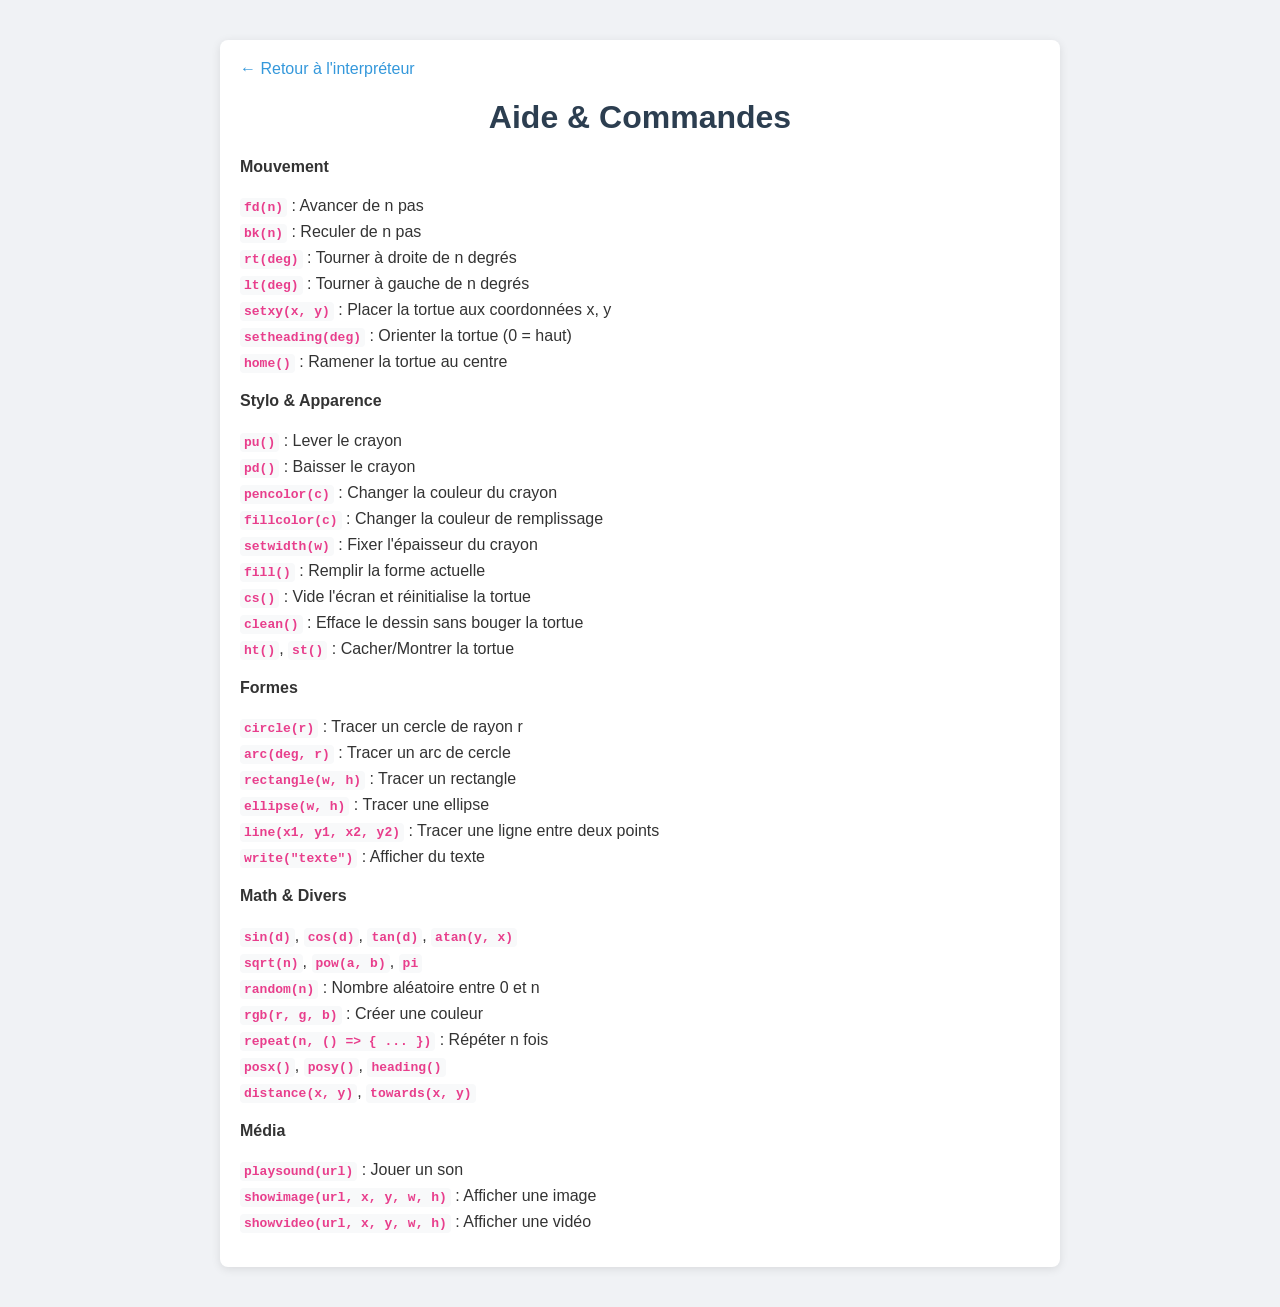
==== help.html @ 1d717be7 "Refactor Logo interpreter into modular files - Split code into canva.js, syntaxe.js, library.js, edi" ====
<!DOCTYPE html>
<html lang="fr">
<head>
    <meta charset="UTF-8">
    <meta name="viewport" content="width=device-width, initial-scale=1.0">
    <title>Aide & Commandes - Logo JS</title>
    <link rel="stylesheet" href="style.css">
    <style>
        body { padding: 40px; }
        .help-container { max-width: 800px; margin: 0 auto; background: white; padding: 20px; border-radius: 8px; box-shadow: 0 2px 10px rgba(0,0,0,0.1); }
        h1 { text-align: center; color: #2c3e50; }
        .back-link { display: block; margin-bottom: 20px; color: #3498db; text-decoration: none; }
    </style>
</head>
<body>
    <div class="help-container">
        <a href="index.html" class="back-link">← Retour à l'interpréteur</a>
        <h1>Aide & Commandes</h1>
        <div class="help-grid">
            <div>
                <h4>Mouvement</h4>
                <ul>
                    <li><code>fd(n)</code> : Avancer de n pas</li>
                    <li><code>bk(n)</code> : Reculer de n pas</li>
                    <li><code>rt(deg)</code> : Tourner à droite de n degrés</li>
                    <li><code>lt(deg)</code> : Tourner à gauche de n degrés</li>
                    <li><code>setxy(x, y)</code> : Placer la tortue aux coordonnées x, y</li>
                    <li><code>setheading(deg)</code> : Orienter la tortue (0 = haut)</li>
                    <li><code>home()</code> : Ramener la tortue au centre</li>
                </ul>
                <h4>Stylo & Apparence</h4>
                <ul>
                    <li><code>pu()</code> : Lever le crayon</li>
                    <li><code>pd()</code> : Baisser le crayon</li>
                    <li><code>pencolor(c)</code> : Changer la couleur du crayon</li>
                    <li><code>fillcolor(c)</code> : Changer la couleur de remplissage</li>
                    <li><code>setwidth(w)</code> : Fixer l'épaisseur du crayon</li>
                    <li><code>fill()</code> : Remplir la forme actuelle</li>
                    <li><code>cs()</code> : Vide l'écran et réinitialise la tortue</li>
                    <li><code>clean()</code> : Efface le dessin sans bouger la tortue</li>
                    <li><code>ht()</code>, <code>st()</code> : Cacher/Montrer la tortue</li>
                </ul>
            </div>
            <div>
                <h4>Formes</h4>
                <ul>
                    <li><code>circle(r)</code> : Tracer un cercle de rayon r</li>
                    <li><code>arc(deg, r)</code> : Tracer un arc de cercle</li>
                    <li><code>rectangle(w, h)</code> : Tracer un rectangle</li>
                    <li><code>ellipse(w, h)</code> : Tracer une ellipse</li>
                    <li><code>line(x1, y1, x2, y2)</code> : Tracer une ligne entre deux points</li>
                    <li><code>write("texte")</code> : Afficher du texte</li>
                </ul>
                <h4>Math & Divers</h4>
                <ul>
                    <li><code>sin(d)</code>, <code>cos(d)</code>, <code>tan(d)</code>, <code>atan(y, x)</code></li>
                    <li><code>sqrt(n)</code>, <code>pow(a, b)</code>, <code>pi</code></li>
                    <li><code>random(n)</code> : Nombre aléatoire entre 0 et n</li>
                    <li><code>rgb(r, g, b)</code> : Créer une couleur</li>
                    <li><code>repeat(n, () => { ... })</code> : Répéter n fois</li>
                    <li><code>posx()</code>, <code>posy()</code>, <code>heading()</code></li>
                    <li><code>distance(x, y)</code>, <code>towards(x, y)</code></li>
                </ul>
                <h4>Média</h4>
                <ul>
                    <li><code>playsound(url)</code> : Jouer un son</li>
                    <li><code>showimage(url, x, y, w, h)</code> : Afficher une image</li>
                    <li><code>showvideo(url, x, y, w, h)</code> : Afficher une vidéo</li>
                </ul>
            </div>
        </div>
    </div>
</body>
</html>
---- style.css ----
body {
    font-family: 'Segoe UI', Tahoma, Geneva, Verdana, sans-serif;
    margin: 0;
    padding: 0;
    background-color: #f0f2f5;
    color: #333;
}

.container {
    max-width: 1200px;
    margin: 0 auto;
    padding: 20px;
}

header {
    text-align: center;
    margin-bottom: 20px;
}

h1 {
    color: #2c3e50;
}

main {
    display: flex;
    gap: 20px;
    flex-wrap: wrap;
    justify-content: center;
}

.canvas-area {
    background-color: #fff;
    box-shadow: 0 4px 6px rgba(0,0,0,0.1);
    border-radius: 8px;
    overflow: hidden;
    line-height: 0;
    position: relative;
    width: 600px;
    height: 600px;
}

canvas {
    background-color: transparent;
    display: block;
    position: absolute;
    top: 0;
    left: 0;
}

#turtleCanvas {
    background-color: #fff;
}

#turtleLayer {
    pointer-events: none;
}

.controls {
    flex: 1;
    min-width: 400px;
    display: flex;
    flex-direction: column;
    gap: 20px;
}

.editor-section, .examples-section {
    background-color: #fff;
    padding: 20px;
    border-radius: 8px;
    box-shadow: 0 4px 6px rgba(0,0,0,0.1);
}

.editor-header {
    display: flex;
    justify-content: space-between;
    align-items: center;
    margin-bottom: 10px;
}

.editor-header h3 {
    margin-bottom: 0;
    border-bottom: none;
    padding-bottom: 0;
}

.help-link {
    color: #3498db;
    text-decoration: none;
    font-weight: bold;
    font-size: 14px;
}

.help-link:hover {
    text-decoration: underline;
}

.examples-grid {
    display: flex;
    flex-wrap: wrap;
    gap: 10px;
}

h3 {
    margin-top: 0;
    color: #34495e;
    border-bottom: 2px solid #eee;
    padding-bottom: 10px;
}

textarea {
    width: 100%;
    height: 200px;
    font-family: 'Courier New', Courier, monospace;
    font-size: 14px;
    padding: 10px;
    border: 1px solid #ccc;
    border-radius: 4px;
    resize: vertical;
    box-sizing: border-box;
}

.buttons {
    margin-top: 10px;
    display: flex;
    gap: 10px;
}

button {
    padding: 10px 20px;
    font-size: 14px;
    cursor: pointer;
    border: none;
    border-radius: 4px;
    background-color: #ecf0f1;
    transition: background-color 0.2s;
}

button:hover {
    background-color: #bdc3c7;
}

button.primary {
    background-color: #3498db;
    color: white;
}

button.primary:hover {
    background-color: #2980b9;
}

ul {
    list-style: none;
    padding: 0;
}

li {
    margin-bottom: 8px;
}

code {
    background-color: #f8f9fa;
    padding: 2px 4px;
    border-radius: 4px;
    color: #e83e8c;
    font-weight: bold;
}

.examples {
    margin-top: 20px;
}

.example-btn {
    margin-right: 5px;
    margin-bottom: 5px;
    font-size: 12px;
    padding: 5px 10px;
}
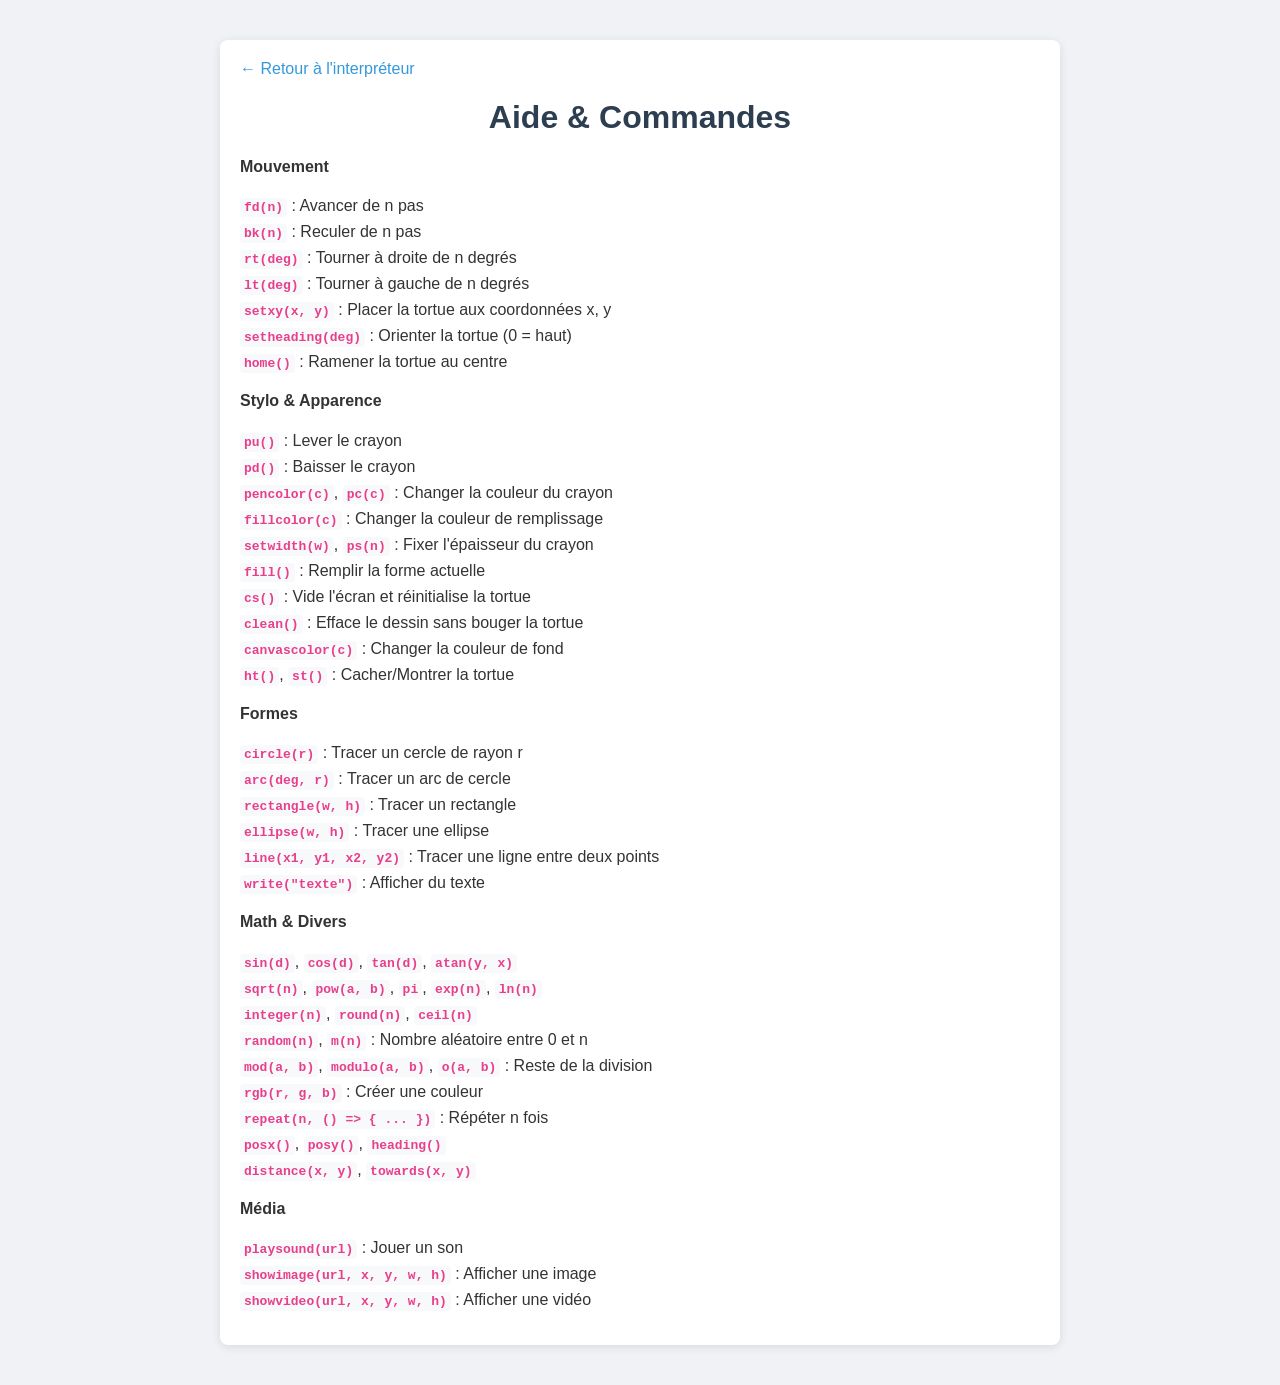
==== commit aa744857: "Add requested Logo aliases and math functions - Added pc(name) as alias for pencolor. - Added ps(n) " ====
--- a/help.html
+++ b/help.html
@@ -32,12 +32,13 @@
                 <ul>
                     <li><code>pu()</code> : Lever le crayon</li>
                     <li><code>pd()</code> : Baisser le crayon</li>
-                    <li><code>pencolor(c)</code> : Changer la couleur du crayon</li>
+                    <li><code>pencolor(c)</code>, <code>pc(c)</code> : Changer la couleur du crayon</li>
                     <li><code>fillcolor(c)</code> : Changer la couleur de remplissage</li>
-                    <li><code>setwidth(w)</code> : Fixer l'épaisseur du crayon</li>
+                    <li><code>setwidth(w)</code>, <code>ps(n)</code> : Fixer l'épaisseur du crayon</li>
                     <li><code>fill()</code> : Remplir la forme actuelle</li>
                     <li><code>cs()</code> : Vide l'écran et réinitialise la tortue</li>
                     <li><code>clean()</code> : Efface le dessin sans bouger la tortue</li>
+                    <li><code>canvascolor(c)</code> : Changer la couleur de fond</li>
                     <li><code>ht()</code>, <code>st()</code> : Cacher/Montrer la tortue</li>
                 </ul>
             </div>
@@ -54,8 +55,10 @@
                 <h4>Math & Divers</h4>
                 <ul>
                     <li><code>sin(d)</code>, <code>cos(d)</code>, <code>tan(d)</code>, <code>atan(y, x)</code></li>
-                    <li><code>sqrt(n)</code>, <code>pow(a, b)</code>, <code>pi</code></li>
-                    <li><code>random(n)</code> : Nombre aléatoire entre 0 et n</li>
+                    <li><code>sqrt(n)</code>, <code>pow(a, b)</code>, <code>pi</code>, <code>exp(n)</code>, <code>ln(n)</code></li>
+                    <li><code>integer(n)</code>, <code>round(n)</code>, <code>ceil(n)</code></li>
+                    <li><code>random(n)</code>, <code>m(n)</code> : Nombre aléatoire entre 0 et n</li>
+                    <li><code>mod(a, b)</code>, <code>modulo(a, b)</code>, <code>o(a, b)</code> : Reste de la division</li>
                     <li><code>rgb(r, g, b)</code> : Créer une couleur</li>
                     <li><code>repeat(n, () => { ... })</code> : Répéter n fois</li>
                     <li><code>posx()</code>, <code>posy()</code>, <code>heading()</code></li>
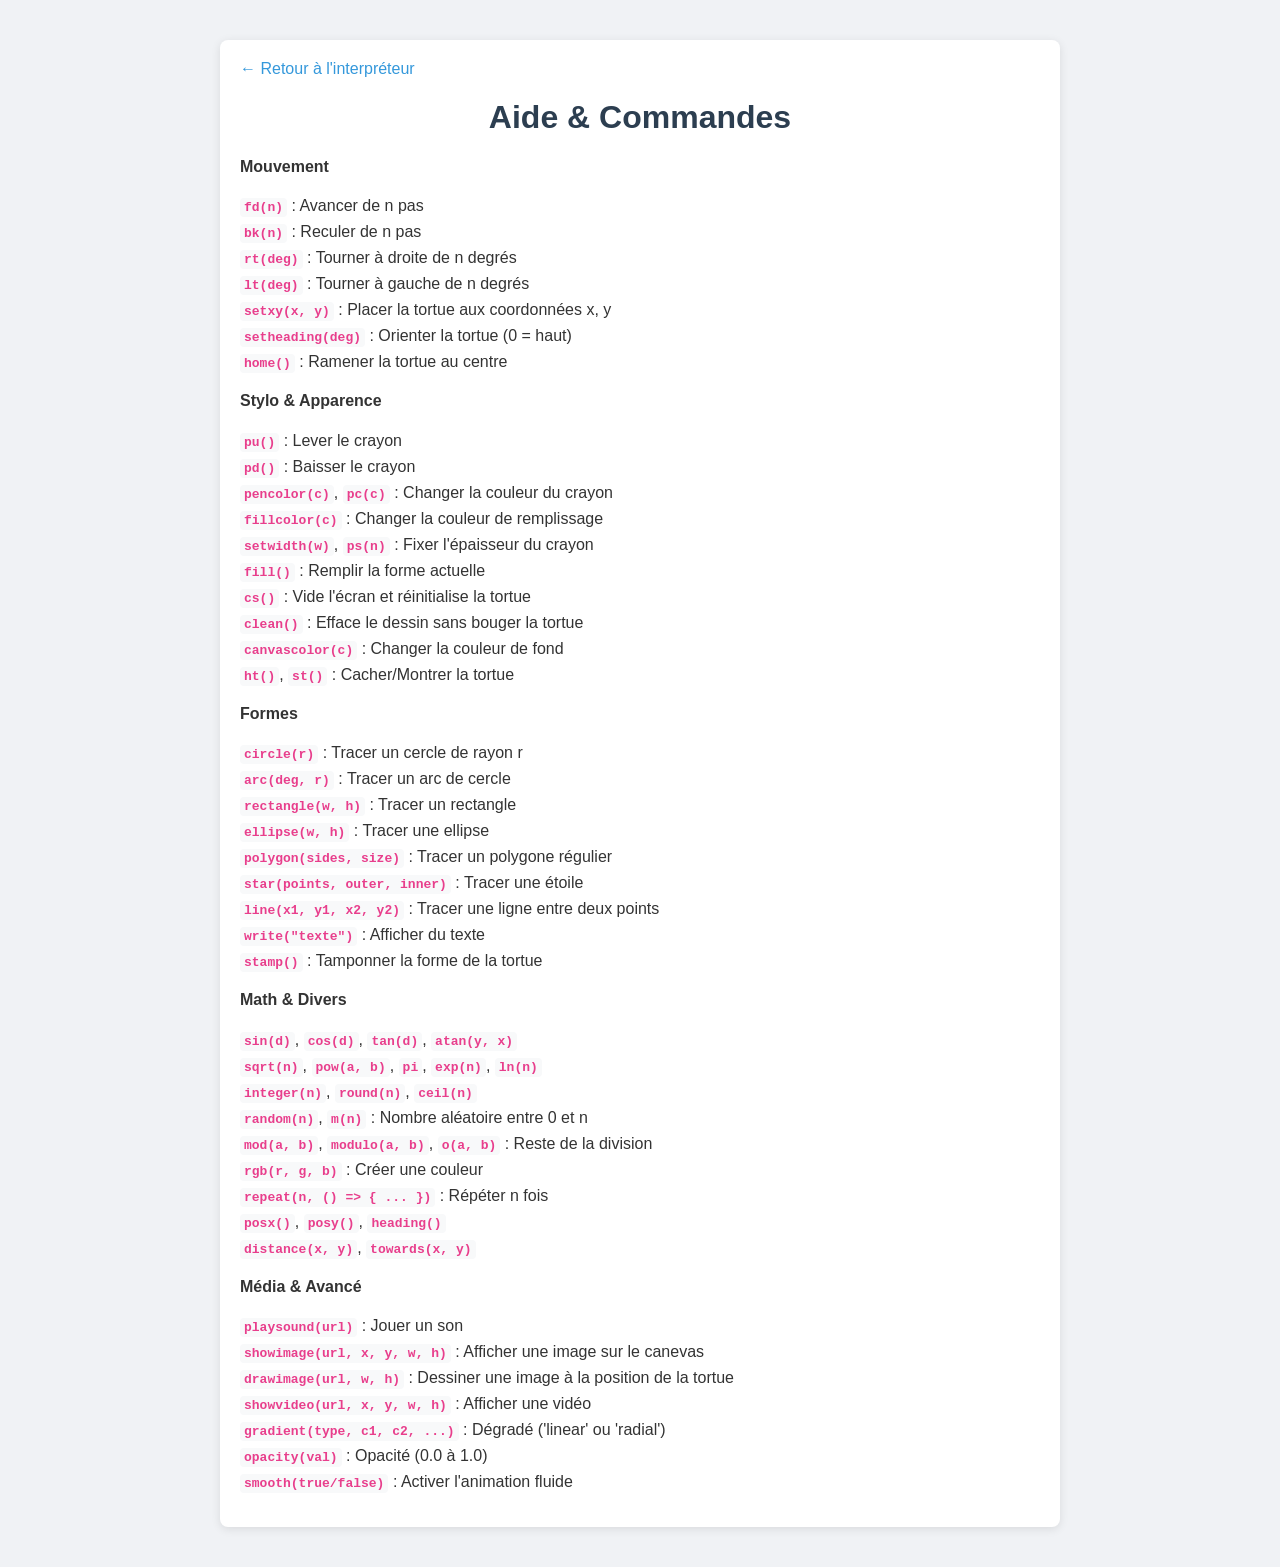
==== commit 59433a80: "Implement Logo Interpreter with JavaScript syntax - Create a modular architecture with separate file" ====
--- a/help.html
+++ b/help.html
@@ -49,8 +49,11 @@
                     <li><code>arc(deg, r)</code> : Tracer un arc de cercle</li>
                     <li><code>rectangle(w, h)</code> : Tracer un rectangle</li>
                     <li><code>ellipse(w, h)</code> : Tracer une ellipse</li>
+                    <li><code>polygon(sides, size)</code> : Tracer un polygone régulier</li>
+                    <li><code>star(points, outer, inner)</code> : Tracer une étoile</li>
                     <li><code>line(x1, y1, x2, y2)</code> : Tracer une ligne entre deux points</li>
                     <li><code>write("texte")</code> : Afficher du texte</li>
+                    <li><code>stamp()</code> : Tamponner la forme de la tortue</li>
                 </ul>
                 <h4>Math & Divers</h4>
                 <ul>
@@ -64,11 +67,15 @@
                     <li><code>posx()</code>, <code>posy()</code>, <code>heading()</code></li>
                     <li><code>distance(x, y)</code>, <code>towards(x, y)</code></li>
                 </ul>
-                <h4>Média</h4>
+                <h4>Média & Avancé</h4>
                 <ul>
                     <li><code>playsound(url)</code> : Jouer un son</li>
-                    <li><code>showimage(url, x, y, w, h)</code> : Afficher une image</li>
+                    <li><code>showimage(url, x, y, w, h)</code> : Afficher une image sur le canevas</li>
+                    <li><code>drawimage(url, w, h)</code> : Dessiner une image à la position de la tortue</li>
                     <li><code>showvideo(url, x, y, w, h)</code> : Afficher une vidéo</li>
+                    <li><code>gradient(type, c1, c2, ...)</code> : Dégradé ('linear' ou 'radial')</li>
+                    <li><code>opacity(val)</code> : Opacité (0.0 à 1.0)</li>
+                    <li><code>smooth(true/false)</code> : Activer l'animation fluide</li>
                 </ul>
             </div>
         </div>
--- a/style.css
+++ b/style.css
@@ -1,9 +1,51 @@
+:root {
+    --bg-color: #f0f2f5;
+    --text-color: #333;
+    --panel-bg: #fff;
+    --border-color: #eee;
+    --btn-bg: #ecf0f1;
+    --btn-hover: #bdc3c7;
+    --terminal-bg: #2d2d2d;
+    --terminal-text: #f0f0f0;
+    --primary-color: #3498db;
+    --primary-hover: #2980b9;
+    --shadow: 0 4px 6px rgba(0,0,0,0.1);
+    /* Syntax Highlighting Light */
+    --hl-keyword: #0000ff; /* Bleu */
+    --hl-command: #00008b; /* Bleu foncé */
+    --hl-string: #008000; /* Vert */
+    --hl-number: #808080; /* Gris */
+    --hl-comment: #a52a2a; /* Marron */
+    --hl-operator: #ff0000; /* Rouge */
+    --hl-unknown: #87ceeb; /* Bleu ciel */
+}
+
+body.dark-mode {
+    --bg-color: #1a1a1a;
+    --text-color: #e0e0e0;
+    --panel-bg: #2d2d2d;
+    --border-color: #444;
+    --btn-bg: #3d3d3d;
+    --btn-hover: #555;
+    --terminal-bg: #1e1e1e;
+    --terminal-text: #d4d4d4;
+    /* Syntax Highlighting Dark (Inverted/Adjusted for visibility) */
+    --hl-keyword: #569cd6; /* Bleu clair */
+    --hl-command: #4fc1ff; /* Bleu plus clair */
+    --hl-string: #6a9955; /* Vert plus clair */
+    --hl-number: #b5cea8; /* Gris clair/vert */
+    --hl-comment: #ce9178; /* Marron clair */
+    --hl-operator: #f44747; /* Rouge clair */
+    --hl-unknown: #9cdcfe; /* Bleu ciel clair */
+}
+
 body {
     font-family: 'Segoe UI', Tahoma, Geneva, Verdana, sans-serif;
     margin: 0;
     padding: 0;
-    background-color: #f0f2f5;
-    color: #333;
+    background-color: var(--bg-color);
+    color: var(--text-color);
+    transition: background-color 0.3s, color 0.3s;
 }
 
 .container {
@@ -29,8 +71,8 @@
 }
 
 .canvas-area {
-    background-color: #fff;
-    box-shadow: 0 4px 6px rgba(0,0,0,0.1);
+    background-color: var(--panel-bg);
+    box-shadow: var(--shadow);
     border-radius: 8px;
     overflow: hidden;
     line-height: 0;
@@ -64,10 +106,10 @@
 }
 
 .editor-section, .examples-section {
-    background-color: #fff;
+    background-color: var(--panel-bg);
     padding: 20px;
     border-radius: 8px;
-    box-shadow: 0 4px 6px rgba(0,0,0,0.1);
+    box-shadow: var(--shadow);
 }
 
 .editor-header {
@@ -107,17 +149,65 @@
     padding-bottom: 10px;
 }
 
-textarea {
+#editor-container {
+    position: relative;
     width: 100%;
-    height: 200px;
+    height: 250px;
+    border: 1px solid var(--border-color);
+    border-radius: 4px;
+    overflow: hidden;
+    background-color: var(--panel-bg);
+}
+
+#codeEditor, #highlighting {
+    margin: 0;
+    padding: 10px;
+    border: 0;
+    width: 100%;
+    height: 100%;
+    position: absolute;
+    top: 0;
+    left: 0;
     font-family: 'Courier New', Courier, monospace;
     font-size: 14px;
-    padding: 10px;
-    border: 1px solid #ccc;
-    border-radius: 4px;
-    resize: vertical;
+    line-height: 1.5;
+    tab-size: 2;
     box-sizing: border-box;
-}
+    white-space: pre;
+    word-wrap: normal;
+    overflow: auto;
+}
+
+#codeEditor {
+    z-index: 1;
+    color: transparent;
+    background: transparent;
+    caret-color: var(--text-color);
+    resize: none;
+}
+
+#highlighting {
+    z-index: 0;
+    pointer-events: none;
+}
+
+#highlighting-content {
+    font-family: inherit;
+    font-size: inherit;
+    background-color: transparent;
+    padding: 0;
+    color: inherit;
+    font-weight: normal;
+}
+
+/* Token Styles */
+.hl-keyword { color: var(--hl-keyword); font-weight: bold; }
+.hl-command { color: var(--hl-command); }
+.hl-string { color: var(--hl-string); }
+.hl-number { color: var(--hl-number); }
+.hl-comment { color: var(--hl-comment); font-style: italic; }
+.hl-operator { color: var(--hl-operator); }
+.hl-unknown { color: var(--hl-unknown); }
 
 .buttons {
     margin-top: 10px;
@@ -131,21 +221,50 @@
     cursor: pointer;
     border: none;
     border-radius: 4px;
-    background-color: #ecf0f1;
-    transition: background-color 0.2s;
+    background-color: var(--btn-bg);
+    color: var(--text-color);
+    transition: background-color 0.2s, color 0.2s;
 }
 
 button:hover {
-    background-color: #bdc3c7;
+    background-color: var(--btn-hover);
 }
 
 button.primary {
-    background-color: #3498db;
+    background-color: var(--primary-color);
     color: white;
 }
 
 button.primary:hover {
-    background-color: #2980b9;
+    background-color: var(--primary-hover);
+}
+
+.toolbar {
+    display: flex;
+    gap: 5px;
+    margin-bottom: 10px;
+    padding-bottom: 5px;
+    border-bottom: 1px solid var(--border-color);
+}
+
+.toolbar button, .help-link-icon {
+    padding: 8px 12px;
+    font-size: 16px;
+    background-color: transparent;
+    border: 1px solid transparent;
+}
+
+.toolbar button:hover, .help-link-icon:hover {
+    background-color: var(--btn-hover);
+    border-color: var(--border-color);
+}
+
+.help-link-icon {
+    color: var(--primary-color);
+    text-decoration: none;
+    display: flex;
+    align-items: center;
+    border-radius: 4px;
 }
 
 ul {
@@ -175,3 +294,58 @@
     font-size: 12px;
     padding: 5px 10px;
 }
+
+.terminal-section {
+    margin-top: 20px;
+    background-color: var(--terminal-bg);
+    color: var(--terminal-text);
+    border-radius: 4px;
+    font-family: 'Consolas', 'Monaco', 'Courier New', monospace;
+    font-size: 13px;
+    display: flex;
+    flex-direction: column;
+    overflow: hidden;
+    border: 1px solid var(--border-color);
+}
+
+.terminal-header {
+    background-color: var(--panel-bg);
+    color: var(--text-color);
+    padding: 5px 10px;
+    display: flex;
+    justify-content: space-between;
+    align-items: center;
+    border-bottom: 1px solid var(--border-color);
+    font-weight: bold;
+    font-size: 12px;
+}
+
+#terminalOutput {
+    padding: 10px;
+    height: 120px;
+    overflow-y: auto;
+    white-space: pre-wrap;
+    word-wrap: break-word;
+}
+
+.terminal-msg {
+    margin-bottom: 4px;
+    border-left: 3px solid transparent;
+    padding-left: 8px;
+}
+
+.terminal-log { border-left-color: #569cd6; }
+.terminal-error { border-left-color: #f44747; color: #f44747; }
+.terminal-warn { border-left-color: #cca700; color: #cca700; }
+
+#clearTerminalBtn {
+    background: transparent;
+    padding: 2px 5px;
+    font-size: 12px;
+    color: var(--text-color);
+    width: auto;
+}
+
+#clearTerminalBtn:hover {
+    color: #f44747;
+}
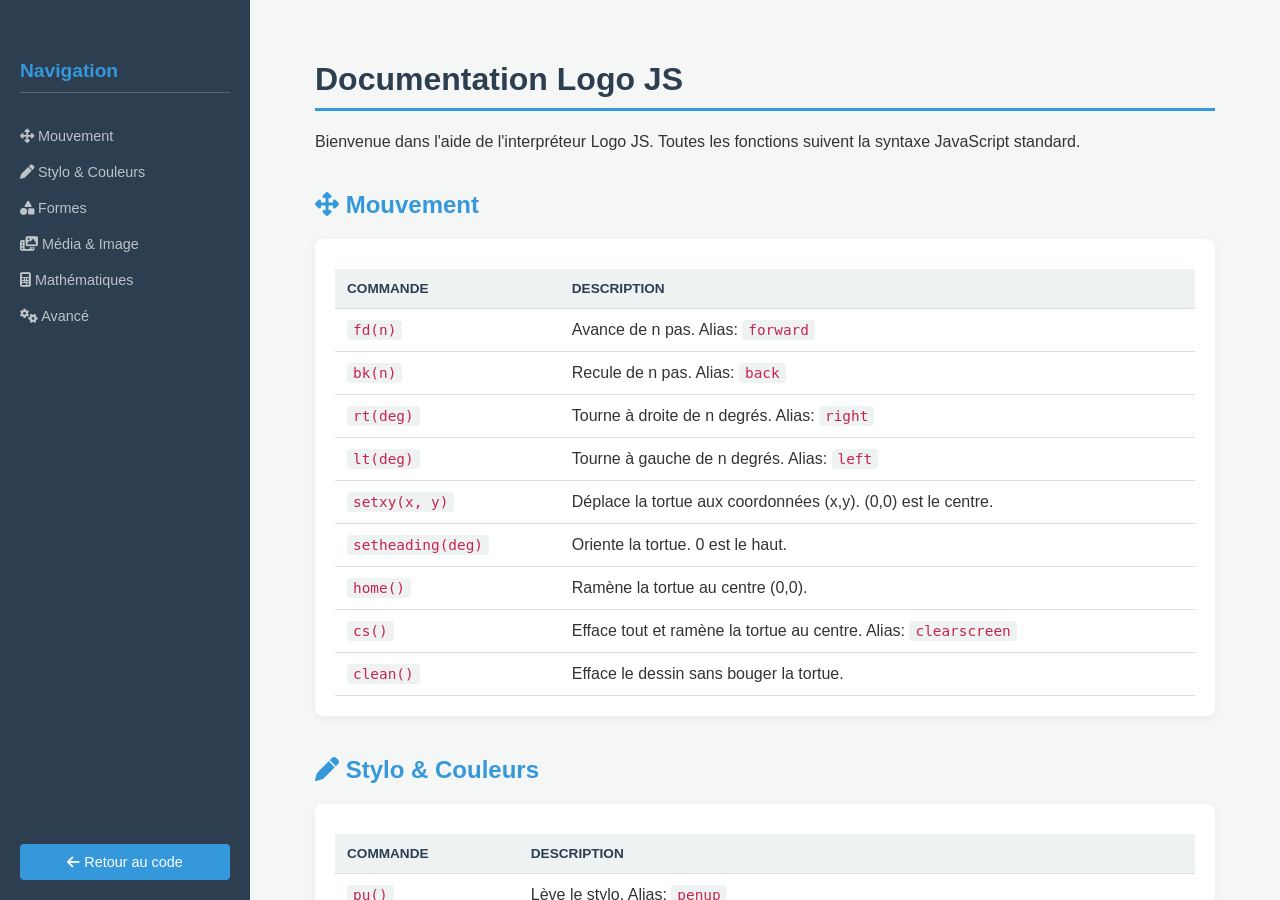
==== commit 760c41f1: "Implement full-featured Logo interpreter with JavaScript syntax Features: - Dual-view UI: Editor and" ====
--- a/help.html
+++ b/help.html
@@ -3,81 +3,240 @@
 <head>
     <meta charset="UTF-8">
     <meta name="viewport" content="width=device-width, initial-scale=1.0">
-    <title>Aide & Commandes - Logo JS</title>
-    <link rel="stylesheet" href="style.css">
+    <title>Documentation - Logo JS</title>
+    <link rel="stylesheet" href="https://cdnjs.cloudflare.com/ajax/libs/font-awesome/6.7.2/css/all.min.css">
     <style>
-        body { padding: 40px; }
-        .help-container { max-width: 800px; margin: 0 auto; background: white; padding: 20px; border-radius: 8px; box-shadow: 0 2px 10px rgba(0,0,0,0.1); }
-        h1 { text-align: center; color: #2c3e50; }
-        .back-link { display: block; margin-bottom: 20px; color: #3498db; text-decoration: none; }
+        :root {
+            --primary: #2c3e50;
+            --accent: #3498db;
+            --bg: #f4f7f6;
+            --text: #333;
+            --code-bg: #eef2f3;
+            --border: #ddd;
+        }
+        * { box-sizing: border-box; }
+        body {
+            margin: 0;
+            font-family: 'Segoe UI', Tahoma, Geneva, Verdana, sans-serif;
+            background: var(--bg);
+            color: var(--text);
+            display: flex;
+            height: 100vh;
+            overflow: hidden; /* Body doesn't scroll, layout does */
+        }
+
+        /* Sidebar */
+        .sidebar {
+            width: 250px;
+            background: var(--primary);
+            color: white;
+            padding: 20px;
+            display: flex;
+            flex-direction: column;
+            gap: 10px;
+        }
+        .sidebar h2 { font-size: 1.2rem; margin-bottom: 20px; border-bottom: 1px solid rgba(255,255,255,0.2); padding-bottom: 10px; }
+        .sidebar a { color: #bdc3c7; text-decoration: none; font-size: 0.9rem; padding: 5px 0; transition: 0.2s; }
+        .sidebar a:hover { color: white; padding-left: 5px; }
+        .back-btn { background: var(--accent); color: white !important; padding: 10px !important; border-radius: 4px; text-align: center; margin-top: auto; }
+
+        /* Main Content */
+        .main-content {
+            flex: 1;
+            padding: 40px;
+            overflow-y: auto; /* Fix scrolling here */
+            scroll-behavior: smooth;
+        }
+        .container { max-width: 900px; margin: 0 auto; }
+
+        h1 { color: var(--primary); border-bottom: 3px solid var(--accent); padding-bottom: 10px; }
+        h2 { color: var(--accent); margin-top: 40px; }
+
+        .card {
+            background: white;
+            padding: 20px;
+            border-radius: 8px;
+            box-shadow: 0 2px 10px rgba(0,0,0,0.05);
+            margin-bottom: 20px;
+        }
+
+        table { width: 100%; border-collapse: collapse; margin-top: 10px; }
+        th, td { text-align: left; padding: 12px; border-bottom: 1px solid var(--border); }
+        th { background: var(--code-bg); color: var(--primary); font-size: 0.85rem; text-transform: uppercase; }
+
+        code {
+            background: var(--code-bg);
+            padding: 2px 6px;
+            border-radius: 4px;
+            font-family: 'Fira Code', monospace;
+            color: #c7254e;
+            font-size: 0.9rem;
+        }
+
+        .example {
+            background: #2d2d2d;
+            color: #f8f8f2;
+            padding: 15px;
+            border-radius: 6px;
+            margin-top: 5px;
+            font-family: monospace;
+            white-space: pre;
+        }
+
+        .badge {
+            display: inline-block;
+            padding: 2px 8px;
+            border-radius: 10px;
+            font-size: 0.75rem;
+            background: var(--accent);
+            color: white;
+            margin-left: 5px;
+        }
     </style>
 </head>
 <body>
-    <div class="help-container">
-        <a href="index.html" class="back-link">← Retour à l'interpréteur</a>
-        <h1>Aide & Commandes</h1>
-        <div class="help-grid">
-            <div>
-                <h4>Mouvement</h4>
-                <ul>
-                    <li><code>fd(n)</code> : Avancer de n pas</li>
-                    <li><code>bk(n)</code> : Reculer de n pas</li>
-                    <li><code>rt(deg)</code> : Tourner à droite de n degrés</li>
-                    <li><code>lt(deg)</code> : Tourner à gauche de n degrés</li>
-                    <li><code>setxy(x, y)</code> : Placer la tortue aux coordonnées x, y</li>
-                    <li><code>setheading(deg)</code> : Orienter la tortue (0 = haut)</li>
-                    <li><code>home()</code> : Ramener la tortue au centre</li>
-                </ul>
-                <h4>Stylo & Apparence</h4>
-                <ul>
-                    <li><code>pu()</code> : Lever le crayon</li>
-                    <li><code>pd()</code> : Baisser le crayon</li>
-                    <li><code>pencolor(c)</code>, <code>pc(c)</code> : Changer la couleur du crayon</li>
-                    <li><code>fillcolor(c)</code> : Changer la couleur de remplissage</li>
-                    <li><code>setwidth(w)</code>, <code>ps(n)</code> : Fixer l'épaisseur du crayon</li>
-                    <li><code>fill()</code> : Remplir la forme actuelle</li>
-                    <li><code>cs()</code> : Vide l'écran et réinitialise la tortue</li>
-                    <li><code>clean()</code> : Efface le dessin sans bouger la tortue</li>
-                    <li><code>canvascolor(c)</code> : Changer la couleur de fond</li>
-                    <li><code>ht()</code>, <code>st()</code> : Cacher/Montrer la tortue</li>
-                </ul>
-            </div>
-            <div>
-                <h4>Formes</h4>
-                <ul>
-                    <li><code>circle(r)</code> : Tracer un cercle de rayon r</li>
-                    <li><code>arc(deg, r)</code> : Tracer un arc de cercle</li>
-                    <li><code>rectangle(w, h)</code> : Tracer un rectangle</li>
-                    <li><code>ellipse(w, h)</code> : Tracer une ellipse</li>
-                    <li><code>polygon(sides, size)</code> : Tracer un polygone régulier</li>
-                    <li><code>star(points, outer, inner)</code> : Tracer une étoile</li>
-                    <li><code>line(x1, y1, x2, y2)</code> : Tracer une ligne entre deux points</li>
-                    <li><code>write("texte")</code> : Afficher du texte</li>
-                    <li><code>stamp()</code> : Tamponner la forme de la tortue</li>
-                </ul>
-                <h4>Math & Divers</h4>
-                <ul>
-                    <li><code>sin(d)</code>, <code>cos(d)</code>, <code>tan(d)</code>, <code>atan(y, x)</code></li>
-                    <li><code>sqrt(n)</code>, <code>pow(a, b)</code>, <code>pi</code>, <code>exp(n)</code>, <code>ln(n)</code></li>
-                    <li><code>integer(n)</code>, <code>round(n)</code>, <code>ceil(n)</code></li>
-                    <li><code>random(n)</code>, <code>m(n)</code> : Nombre aléatoire entre 0 et n</li>
-                    <li><code>mod(a, b)</code>, <code>modulo(a, b)</code>, <code>o(a, b)</code> : Reste de la division</li>
-                    <li><code>rgb(r, g, b)</code> : Créer une couleur</li>
-                    <li><code>repeat(n, () => { ... })</code> : Répéter n fois</li>
-                    <li><code>posx()</code>, <code>posy()</code>, <code>heading()</code></li>
-                    <li><code>distance(x, y)</code>, <code>towards(x, y)</code></li>
-                </ul>
-                <h4>Média & Avancé</h4>
-                <ul>
-                    <li><code>playsound(url)</code> : Jouer un son</li>
-                    <li><code>showimage(url, x, y, w, h)</code> : Afficher une image sur le canevas</li>
-                    <li><code>drawimage(url, w, h)</code> : Dessiner une image à la position de la tortue</li>
-                    <li><code>showvideo(url, x, y, w, h)</code> : Afficher une vidéo</li>
-                    <li><code>gradient(type, c1, c2, ...)</code> : Dégradé ('linear' ou 'radial')</li>
-                    <li><code>opacity(val)</code> : Opacité (0.0 à 1.0)</li>
-                    <li><code>smooth(true/false)</code> : Activer l'animation fluide</li>
-                </ul>
-            </div>
+    <div class="sidebar">
+        <h2>Navigation</h2>
+        <a href="#mouvement"><i class="fas fa-arrows-alt"></i> Mouvement</a>
+        <a href="#stylo"><i class="fas fa-pen"></i> Stylo & Couleurs</a>
+        <a href="#formes"><i class="fas fa-shapes"></i> Formes</a>
+        <a href="#media"><i class="fas fa-photo-video"></i> Média & Image</a>
+        <a href="#math"><i class="fas fa-calculator"></i> Mathématiques</a>
+        <a href="#avance"><i class="fas fa-cogs"></i> Avancé</a>
+        <a href="index.html" class="back-btn"><i class="fas fa-arrow-left"></i> Retour au code</a>
+    </div>
+
+    <div class="main-content">
+        <div class="container">
+            <h1>Documentation Logo JS</h1>
+            <p>Bienvenue dans l'aide de l'interpréteur Logo JS. Toutes les fonctions suivent la syntaxe JavaScript standard.</p>
+
+            <section id="mouvement">
+                <h2><i class="fas fa-arrows-alt"></i> Mouvement</h2>
+                <div class="card">
+                    <table>
+                        <thead>
+                            <tr><th>Commande</th><th>Description</th></tr>
+                        </thead>
+                        <tbody>
+                            <tr><td><code>fd(n)</code></td><td>Avance de n pas. Alias: <code>forward</code></td></tr>
+                            <tr><td><code>bk(n)</code></td><td>Recule de n pas. Alias: <code>back</code></td></tr>
+                            <tr><td><code>rt(deg)</code></td><td>Tourne à droite de n degrés. Alias: <code>right</code></td></tr>
+                            <tr><td><code>lt(deg)</code></td><td>Tourne à gauche de n degrés. Alias: <code>left</code></td></tr>
+                            <tr><td><code>setxy(x, y)</code></td><td>Déplace la tortue aux coordonnées (x,y). (0,0) est le centre.</td></tr>
+                            <tr><td><code>setheading(deg)</code></td><td>Oriente la tortue. 0 est le haut.</td></tr>
+                            <tr><td><code>home()</code></td><td>Ramène la tortue au centre (0,0).</td></tr>
+                            <tr><td><code>cs()</code></td><td>Efface tout et ramène la tortue au centre. Alias: <code>clearscreen</code></td></tr>
+                            <tr><td><code>clean()</code></td><td>Efface le dessin sans bouger la tortue.</td></tr>
+                        </tbody>
+                    </table>
+                </div>
+            </section>
+
+            <section id="stylo">
+                <h2><i class="fas fa-pen"></i> Stylo & Couleurs</h2>
+                <div class="card">
+                    <table>
+                        <thead>
+                            <tr><th>Commande</th><th>Description</th></tr>
+                        </thead>
+                        <tbody>
+                            <tr><td><code>pu()</code></td><td>Lève le stylo. Alias: <code>penup</code></td></tr>
+                            <tr><td><code>pd()</code></td><td>Abaisse le stylo. Alias: <code>pendown</code></td></tr>
+                            <tr><td><code>setcolor(c)</code></td><td>Change la couleur du stylo (ex: 'red', '#ff0000', 'rouge'). Alias: <code>pencolor</code>, <code>pc</code></td></tr>
+                            <tr><td><code>setwidth(n)</code></td><td>Change l'épaisseur du stylo. Alias: <code>ps</code></td></tr>
+                            <tr><td><code>fillcolor(c)</code></td><td>Définit la couleur de remplissage.</td></tr>
+                            <tr><td><code>fill()</code></td><td>Remplit la dernière forme tracée avec la couleur de remplissage.</td></tr>
+                            <tr><td><code>canvascolor(c)</code></td><td>Change la couleur de fond du canevas.</td></tr>
+                            <tr><td><code>opacity(n)</code></td><td>Définit l'opacité globale (0.0 à 1.0).</td></tr>
+                        </tbody>
+                    </table>
+                </div>
+            </section>
+
+            <section id="formes">
+                <h2><i class="fas fa-shapes"></i> Formes Géométriques</h2>
+                <div class="card">
+                    <table>
+                        <thead>
+                            <tr><th>Commande</th><th>Description</th></tr>
+                        </thead>
+                        <tbody>
+                            <tr><td><code>circle(r)</code></td><td>Trace un cercle de rayon r. Alias: <code>e</code></td></tr>
+                            <tr><td><code>arc(deg, r)</code></td><td>Trace un arc de cercle.</td></tr>
+                            <tr><td><code>rectangle(w, h)</code></td><td>Trace un rectangle.</td></tr>
+                            <tr><td><code>ellipse(w, h)</code></td><td>Trace une ellipse.</td></tr>
+                            <tr><td><code>polygon(côtés, taille)</code></td><td>Trace un polygone régulier.</td></tr>
+                            <tr><td><code>star(points, r1, r2)</code></td><td>Trace une étoile à n branches.</td></tr>
+                            <tr><td><code>line(x1, y1, x2, y2)</code></td><td>Trace une ligne entre deux points.</td></tr>
+                            <tr><td><code>stamp()</code></td><td>Laisse une empreinte de la tortue sur le canevas.</td></tr>
+                        </tbody>
+                    </table>
+                </div>
+            </section>
+
+            <section id="media">
+                <h2><i class="fas fa-photo-video"></i> Média & Image</h2>
+                <div class="card">
+                    <table>
+                        <thead>
+                            <tr><th>Commande</th><th>Description</th></tr>
+                        </thead>
+                        <tbody>
+                            <tr><td><code>drawimage(url, w, h)</code></td><td>Dessine une image à la position de la tortue.</td></tr>
+                            <tr><td><code>showimage(url, x, y, w, h)</code></td><td>Affiche une image fixe sur le canevas.</td></tr>
+                            <tr><td><code>showvideo(url, x, y, w, h)</code></td><td>Affiche une vidéo sur le canevas.</td></tr>
+                            <tr><td><code>playsound(url)</code></td><td>Joue un fichier audio.</td></tr>
+                            <tr><td><code>write("texte")</code></td><td>Écrit du texte à la position de la tortue.</td></tr>
+                            <tr><td><code>font("style")</code></td><td>Change la police (ex: "bold 20px Arial").</td></tr>
+                        </tbody>
+                    </table>
+                </div>
+            </section>
+
+            <section id="math">
+                <h2><i class="fas fa-calculator"></i> Mathématiques</h2>
+                <div class="card">
+                    <table>
+                        <thead>
+                            <tr><th>Commande</th><th>Description</th></tr>
+                        </thead>
+                        <tbody>
+                            <tr><td><code>sin(deg)</code>, <code>cos(deg)</code></td><td>Fonctions trigo (en degrés).</td></tr>
+                            <tr><td><code>tan(deg)</code>, <code>atan(y, x)</code></td><td>Fonctions trigo (en degrés).</td></tr>
+                            <tr><td><code>random(n)</code></td><td>Nombre aléatoire entre 0 et n. Alias: <code>m</code></td></tr>
+                            <tr><td><code>integer(n)</code></td><td>Partie entière. Alias: <code>round</code>, <code>ceil</code></td></tr>
+                            <tr><td><code>mod(a, b)</code></td><td>Reste de la division. Alias: <code>modulo</code>, <code>o</code></td></tr>
+                            <tr><td><code>sqrt(n)</code>, <code>pow(a, b)</code></td><td>Racine carrée et puissance.</td></tr>
+                            <tr><td><code>posx()</code>, <code>posy()</code></td><td>Position actuelle.</td></tr>
+                            <tr><td><code>heading()</code></td><td>Angle actuel (0-360). Alias: <code>ng</code></td></tr>
+                        </tbody>
+                    </table>
+                </div>
+            </section>
+
+            <section id="avance">
+                <h2><i class="fas fa-cogs"></i> Avancé</h2>
+                <div class="card">
+                    <table>
+                        <thead>
+                            <tr><th>Commande</th><th>Description</th></tr>
+                        </thead>
+                        <tbody>
+                            <tr><td><code>smooth(true/false)</code></td><td>Active/Désactive l'animation fluide.</td></tr>
+                            <tr><td><code>gradient(type, c1, c2, ...)</code></td><td>Dégradé ('linear' ou 'radial').</td></tr>
+                            <tr><td><code>repeat(n, (i) => { ... })</code></td><td>Boucle de répétition simplifiée.</td></tr>
+                            <tr><td><code>console.log(...)</code></td><td>Affiche des messages dans le terminal. Alias: <code>print</code></td></tr>
+                        </tbody>
+                    </table>
+                    <p>Exemple de boucle complexe :</p>
+                    <div class="example">repeat(36, (i) => {
+  setcolor(rgb(i*7, 100, 255));
+  polygon(6, 50);
+  rt(10);
+});</div>
+                </div>
+            </section>
         </div>
     </div>
 </body>
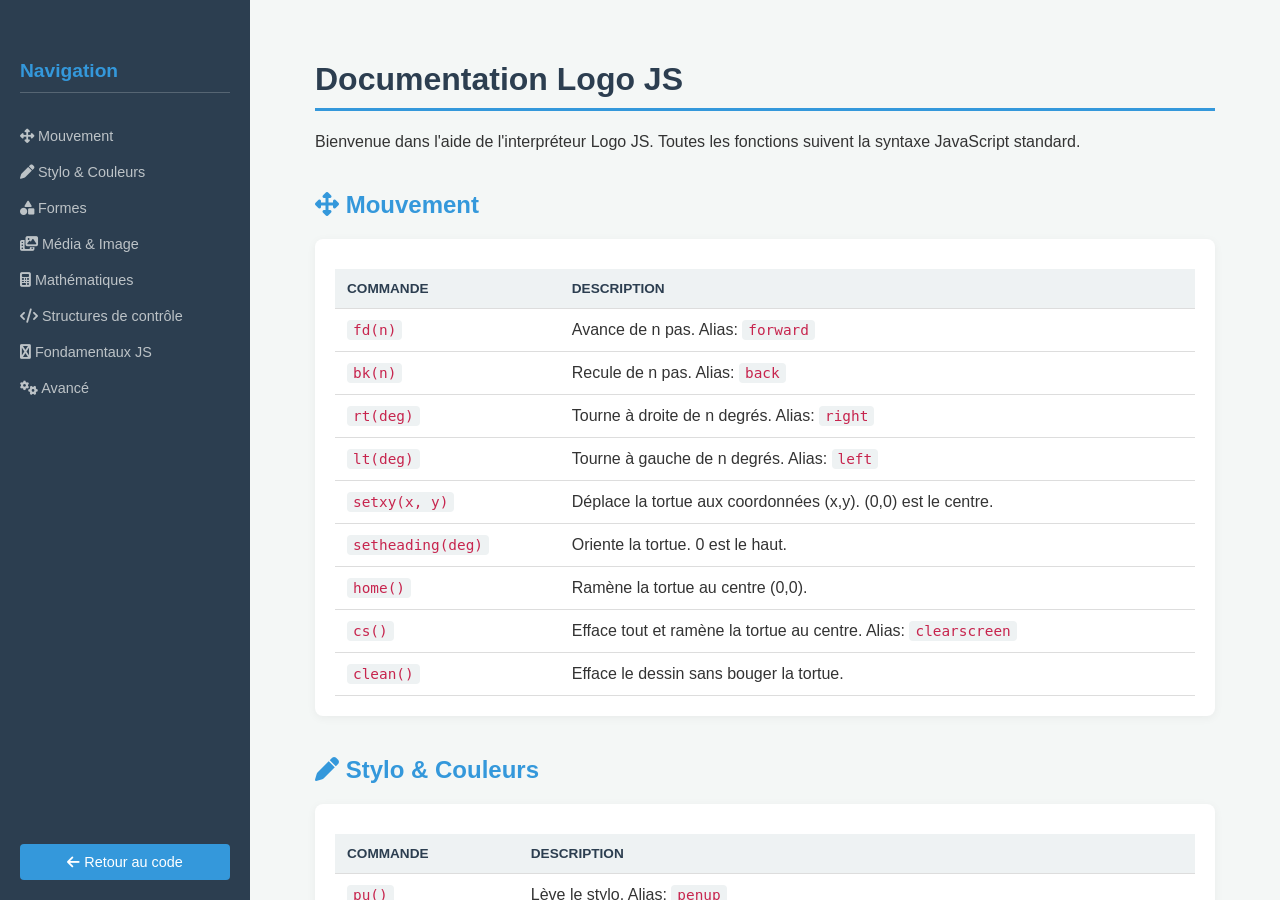
==== commit 618ddb8d: "Fix fill() and enhance UI with real-time status bar - Fix `fill()` functionality by implementing con" ====
--- a/help.html
+++ b/help.html
@@ -102,6 +102,8 @@
         <a href="#formes"><i class="fas fa-shapes"></i> Formes</a>
         <a href="#media"><i class="fas fa-photo-video"></i> Média & Image</a>
         <a href="#math"><i class="fas fa-calculator"></i> Mathématiques</a>
+        <a href="#structures"><i class="fas fa-code"></i> Structures de contrôle</a>
+        <a href="#js-base"><i class="fas fa-js-square"></i> Fondamentaux JS</a>
         <a href="#avance"><i class="fas fa-cogs"></i> Avancé</a>
         <a href="index.html" class="back-btn"><i class="fas fa-arrow-left"></i> Retour au code</a>
     </div>
@@ -215,6 +217,80 @@
                 </div>
             </section>
 
+            <section id="structures">
+                <h2><i class="fas fa-code"></i> Structures de contrôle</h2>
+                <div class="card">
+                    <h3>Si... Sinon (if... else)</h3>
+                    <div class="example">if (posx() > 100) {
+    setcolor('red');
+} else {
+    setcolor('blue');
+}</div>
+
+                    <h3>Switch</h3>
+                    <div class="example">let forme = 'carré';
+switch(forme) {
+    case 'carré':
+        polygon(4, 50); break;
+    case 'triangle':
+        polygon(3, 50); break;
+    default:
+        circle(50);
+}</div>
+
+                    <h3>Boucles (for, while)</h3>
+                    <p>Utilisez <code>break</code> pour sortir d'une boucle et <code>continue</code> pour passer à l'itération suivante.</p>
+                    <div class="example">// Boucle for
+for (let i = 0; i < 10; i++) {
+    if (i === 5) continue; // Saute l'étape 5
+    fd(i * 10);
+    rt(90);
+}
+
+// Boucle while
+let d = 0;
+while (d < 100) {
+    fd(d);
+    rt(45);
+    d += 10;
+    if (d > 80) break; // Arrête la boucle
+}</div>
+                </div>
+            </section>
+
+            <section id="js-base">
+                <h2><i class="fas fa-js-square"></i> Fondamentaux JS</h2>
+                <div class="card">
+                    <h3>Variables & Déclaration</h3>
+                    <div class="example">let x = 10;        // Variable modifiable
+const PI = 3.14;    // Constante
+var y = 20;         // Ancienne méthode (déconseillé)</div>
+
+                    <h3>Conversions</h3>
+                    <div class="example">let n = Number("123");     // Vers nombre
+let s = String(123);     // Vers texte
+let i = parseInt("10.5"); // Vers entier</div>
+
+                    <h3>Tableaux (Arrays)</h3>
+                    <div class="example">let couleurs = ['red', 'green', 'blue'];
+couleurs.push('yellow'); // Ajoute
+setcolor(couleurs[0]);   // Accède au 1er élément</div>
+
+                    <h3>Dictionnaires / Objets</h3>
+                    <div class="example">let config = { taille: 50, couleur: 'red' };
+setwidth(config.taille);
+setcolor(config['couleur']);</div>
+
+                    <h3>Classes</h3>
+                    <div class="example">class Forme {
+    constructor(t) { this.t = t; }
+    dessine() { fd(this.t); rt(90); }
+}
+let f = new Forme(100);
+f.dessine();</div>
+                </div>
+            </section>
+
             <section id="avance">
                 <h2><i class="fas fa-cogs"></i> Avancé</h2>
                 <div class="card">
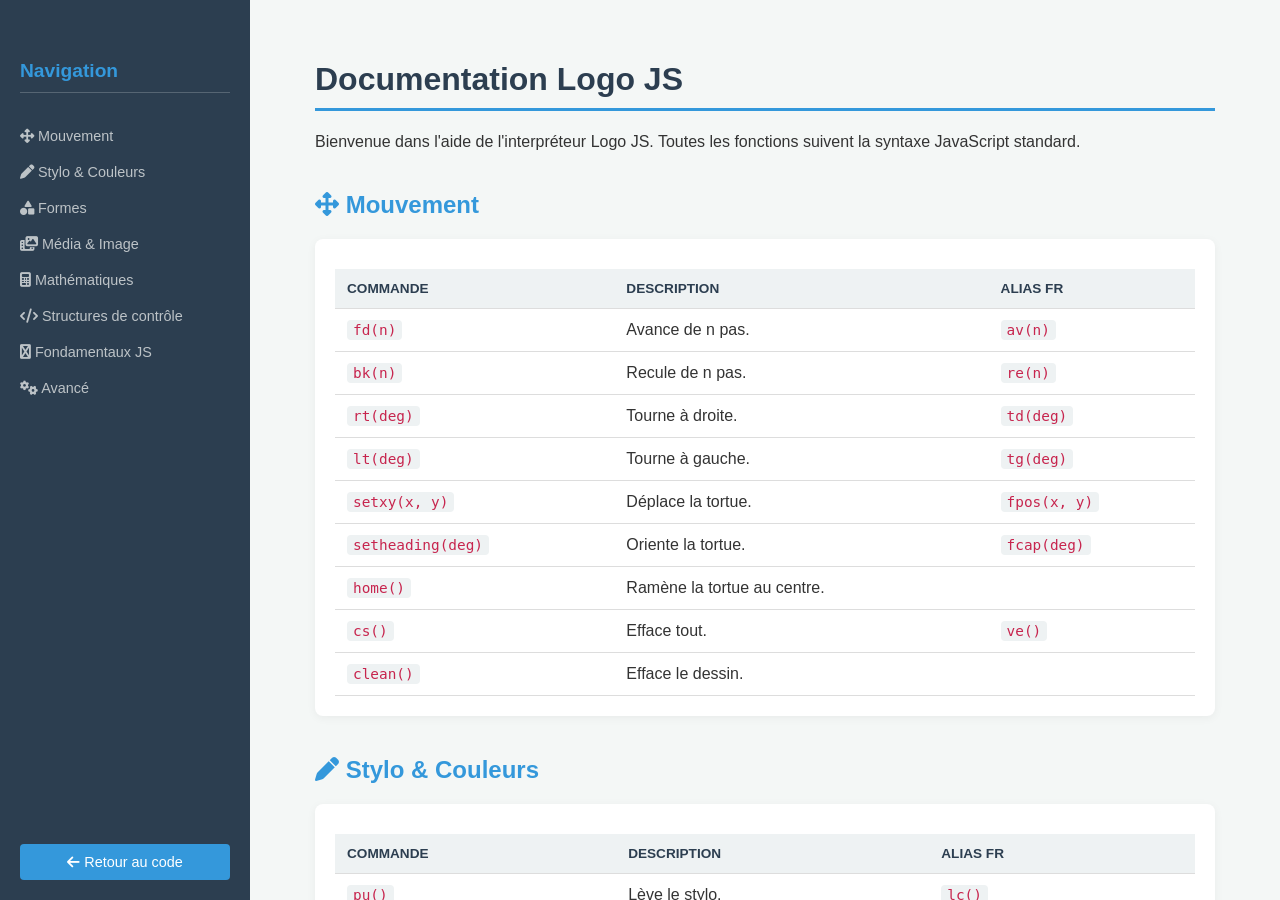
==== commit df1411d2: "Implement French syntax support with bilingual command aliases - Add a comprehensive set of French c" ====
--- a/help.html
+++ b/help.html
@@ -118,18 +118,18 @@
                 <div class="card">
                     <table>
                         <thead>
-                            <tr><th>Commande</th><th>Description</th></tr>
-                        </thead>
-                        <tbody>
-                            <tr><td><code>fd(n)</code></td><td>Avance de n pas. Alias: <code>forward</code></td></tr>
-                            <tr><td><code>bk(n)</code></td><td>Recule de n pas. Alias: <code>back</code></td></tr>
-                            <tr><td><code>rt(deg)</code></td><td>Tourne à droite de n degrés. Alias: <code>right</code></td></tr>
-                            <tr><td><code>lt(deg)</code></td><td>Tourne à gauche de n degrés. Alias: <code>left</code></td></tr>
-                            <tr><td><code>setxy(x, y)</code></td><td>Déplace la tortue aux coordonnées (x,y). (0,0) est le centre.</td></tr>
-                            <tr><td><code>setheading(deg)</code></td><td>Oriente la tortue. 0 est le haut.</td></tr>
-                            <tr><td><code>home()</code></td><td>Ramène la tortue au centre (0,0).</td></tr>
-                            <tr><td><code>cs()</code></td><td>Efface tout et ramène la tortue au centre. Alias: <code>clearscreen</code></td></tr>
-                            <tr><td><code>clean()</code></td><td>Efface le dessin sans bouger la tortue.</td></tr>
+                            <tr><th>Commande</th><th>Description</th><th>Alias FR</th></tr>
+                        </thead>
+                        <tbody>
+                            <tr><td><code>fd(n)</code></td><td>Avance de n pas.</td><td><code>av(n)</code></td></tr>
+                            <tr><td><code>bk(n)</code></td><td>Recule de n pas.</td><td><code>re(n)</code></td></tr>
+                            <tr><td><code>rt(deg)</code></td><td>Tourne à droite.</td><td><code>td(deg)</code></td></tr>
+                            <tr><td><code>lt(deg)</code></td><td>Tourne à gauche.</td><td><code>tg(deg)</code></td></tr>
+                            <tr><td><code>setxy(x, y)</code></td><td>Déplace la tortue.</td><td><code>fpos(x, y)</code></td></tr>
+                            <tr><td><code>setheading(deg)</code></td><td>Oriente la tortue.</td><td><code>fcap(deg)</code></td></tr>
+                            <tr><td><code>home()</code></td><td>Ramène la tortue au centre.</td><td></td></tr>
+                            <tr><td><code>cs()</code></td><td>Efface tout.</td><td><code>ve()</code></td></tr>
+                            <tr><td><code>clean()</code></td><td>Efface le dessin.</td><td></td></tr>
                         </tbody>
                     </table>
                 </div>
@@ -140,17 +140,17 @@
                 <div class="card">
                     <table>
                         <thead>
-                            <tr><th>Commande</th><th>Description</th></tr>
-                        </thead>
-                        <tbody>
-                            <tr><td><code>pu()</code></td><td>Lève le stylo. Alias: <code>penup</code></td></tr>
-                            <tr><td><code>pd()</code></td><td>Abaisse le stylo. Alias: <code>pendown</code></td></tr>
-                            <tr><td><code>setcolor(c)</code></td><td>Change la couleur du stylo (ex: 'red', '#ff0000', 'rouge'). Alias: <code>pencolor</code>, <code>pc</code></td></tr>
-                            <tr><td><code>setwidth(n)</code></td><td>Change l'épaisseur du stylo. Alias: <code>ps</code></td></tr>
-                            <tr><td><code>fillcolor(c)</code></td><td>Définit la couleur de remplissage.</td></tr>
-                            <tr><td><code>fill()</code></td><td>Remplit la dernière forme tracée avec la couleur de remplissage.</td></tr>
-                            <tr><td><code>canvascolor(c)</code></td><td>Change la couleur de fond du canevas.</td></tr>
-                            <tr><td><code>opacity(n)</code></td><td>Définit l'opacité globale (0.0 à 1.0).</td></tr>
+                            <tr><th>Commande</th><th>Description</th><th>Alias FR</th></tr>
+                        </thead>
+                        <tbody>
+                            <tr><td><code>pu()</code></td><td>Lève le stylo.</td><td><code>lc()</code></td></tr>
+                            <tr><td><code>pd()</code></td><td>Abaisse le stylo.</td><td><code>bc()</code></td></tr>
+                            <tr><td><code>setcolor(c)</code></td><td>Couleur du stylo.</td><td><code>fcc(c)</code></td></tr>
+                            <tr><td><code>setwidth(n)</code></td><td>Épaisseur du stylo.</td><td><code>fixetaille(n)</code></td></tr>
+                            <tr><td><code>fillcolor(c)</code></td><td>Couleur remplissage.</td><td><code>fcl(c)</code></td></tr>
+                            <tr><td><code>fill()</code></td><td>Remplit la forme.</td><td></td></tr>
+                            <tr><td><code>canvascolor(c)</code></td><td>Couleur du canevas.</td><td><code>fct(c)</code></td></tr>
+                            <tr><td><code>opacity(n)</code></td><td>Opacité globale.</td><td><code>opacité(n)</code></td></tr>
                         </tbody>
                     </table>
                 </div>
@@ -161,17 +161,17 @@
                 <div class="card">
                     <table>
                         <thead>
-                            <tr><th>Commande</th><th>Description</th></tr>
-                        </thead>
-                        <tbody>
-                            <tr><td><code>circle(r)</code></td><td>Trace un cercle de rayon r. Alias: <code>e</code></td></tr>
-                            <tr><td><code>arc(deg, r)</code></td><td>Trace un arc de cercle.</td></tr>
-                            <tr><td><code>rectangle(w, h)</code></td><td>Trace un rectangle.</td></tr>
-                            <tr><td><code>ellipse(w, h)</code></td><td>Trace une ellipse.</td></tr>
-                            <tr><td><code>polygon(côtés, taille)</code></td><td>Trace un polygone régulier.</td></tr>
-                            <tr><td><code>star(points, r1, r2)</code></td><td>Trace une étoile à n branches.</td></tr>
-                            <tr><td><code>line(x1, y1, x2, y2)</code></td><td>Trace une ligne entre deux points.</td></tr>
-                            <tr><td><code>stamp()</code></td><td>Laisse une empreinte de la tortue sur le canevas.</td></tr>
+                            <tr><th>Commande</th><th>Description</th><th>Alias FR</th></tr>
+                        </thead>
+                        <tbody>
+                            <tr><td><code>circle(r)</code></td><td>Trace un cercle.</td><td><code>cercle(r)</code></td></tr>
+                            <tr><td><code>arc(deg, r)</code></td><td>Trace un arc.</td><td></td></tr>
+                            <tr><td><code>rectangle(w, h)</code></td><td>Trace un rectangle.</td><td></td></tr>
+                            <tr><td><code>ellipse(w, h)</code></td><td>Trace une ellipse.</td><td></td></tr>
+                            <tr><td><code>polygon(c, t)</code></td><td>Trace un polygone.</td><td><code>polygone(c, t)</code></td></tr>
+                            <tr><td><code>star(p, r1, r2)</code></td><td>Trace une étoile.</td><td><code>étoile(p, r1, r2)</code></td></tr>
+                            <tr><td><code>line(x1, y1, x2, y2)</code></td><td>Trace une ligne.</td><td></td></tr>
+                            <tr><td><code>stamp()</code></td><td>Empreinte tortue.</td><td><code>tampon()</code></td></tr>
                         </tbody>
                     </table>
                 </div>
@@ -296,20 +296,20 @@
                 <div class="card">
                     <table>
                         <thead>
-                            <tr><th>Commande</th><th>Description</th></tr>
-                        </thead>
-                        <tbody>
-                            <tr><td><code>smooth(true/false)</code></td><td>Active/Désactive l'animation fluide.</td></tr>
-                            <tr><td><code>gradient(type, c1, c2, ...)</code></td><td>Dégradé ('linear' ou 'radial').</td></tr>
-                            <tr><td><code>repeat(n, (i) => { ... })</code></td><td>Boucle de répétition simplifiée.</td></tr>
-                            <tr><td><code>console.log(...)</code></td><td>Affiche des messages dans le terminal. Alias: <code>print</code></td></tr>
+                            <tr><th>Commande</th><th>Description</th><th>Alias FR</th></tr>
+                        </thead>
+                        <tbody>
+                            <tr><td><code>smooth(bool)</code></td><td>Animation fluide.</td><td><code>fluide(bool)</code></td></tr>
+                            <tr><td><code>gradient(t, ...)</code></td><td>Dégradé.</td><td><code>dégradé(t, ...)</code></td></tr>
+                            <tr><td><code>repeat(n, fn)</code></td><td>Boucle simplifiée.</td><td><code>répète(n, fn)</code></td></tr>
+                            <tr><td><code>console.log(...)</code></td><td>Terminal.</td><td><code>print</code></td></tr>
                         </tbody>
                     </table>
                     <p>Exemple de boucle complexe :</p>
-                    <div class="example">repeat(36, (i) => {
-  setcolor(rgb(i*7, 100, 255));
-  polygon(6, 50);
-  rt(10);
+                    <div class="example">répète(36, (i) => {
+  fcc(rgb(i*7, 100, 255));
+  polygone(6, 50);
+  td(10);
 });</div>
                 </div>
             </section>
